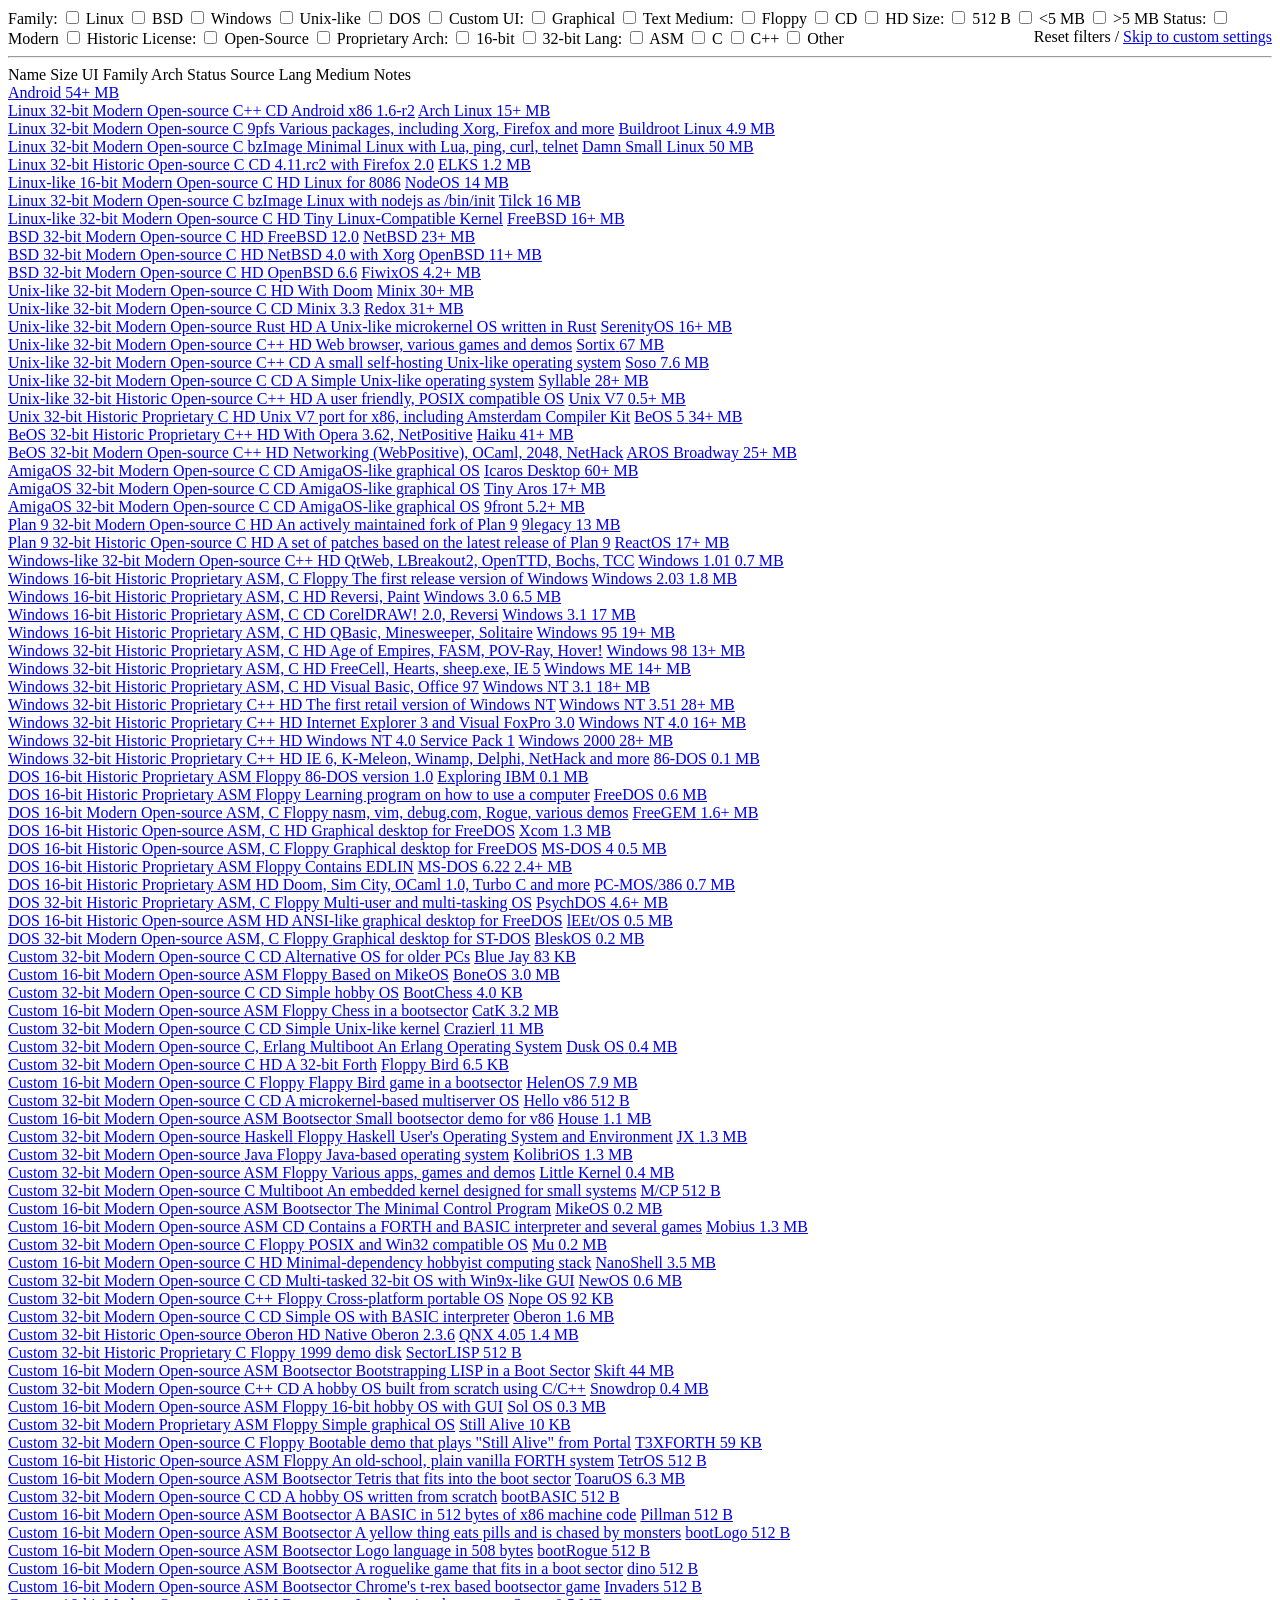
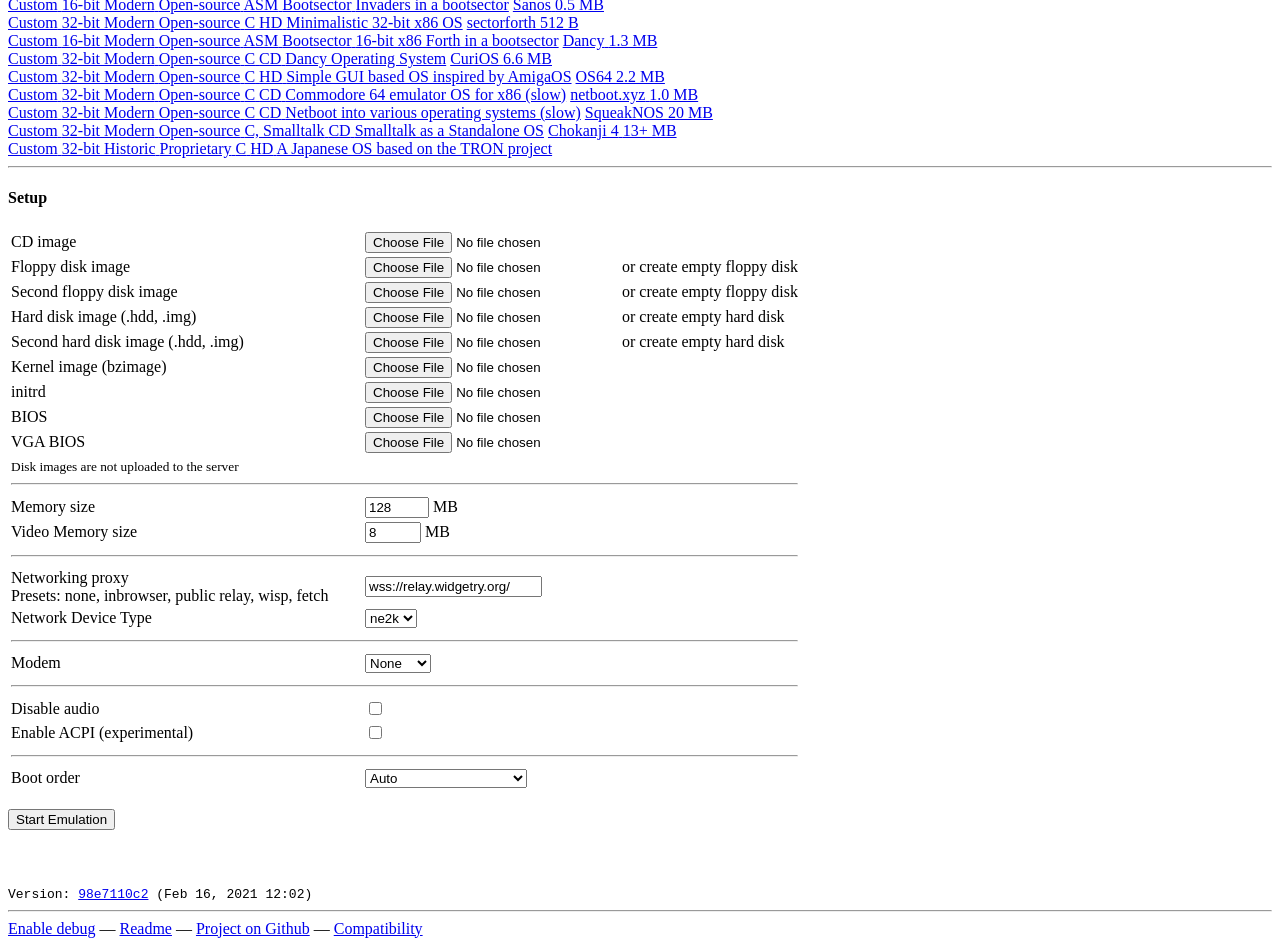
==== index.html @ 62f67bc1 "Expose raw .hdd images in hard disk file pickers Co-authored-by: arena-agent <297053741+arena-agent@" ====
<!doctype html>
<meta http-equiv="Content-Type" content="text/html; charset=utf-8">

<title>v86</title>
<meta name="viewport" content="width=device-width,minimum-scale=1.0,maximum-scale=1.0,user-scalable=no,interactive-widget=resizes-content">
<meta name="description" content="Run KolibriOS, Linux or Windows 98 in your browser">

<link rel="manifest" href="manifest.json">
<link rel="apple-touch-icon" href="192.png">

<script src="build/v86_all.js?98e7110c2"></script>
<link rel="stylesheet" href="v86.css">

<div>
    <div id="boot_options">
        <div id="filter">
            Family:
            <label><input id=filter_linux type=checkbox> Linux</label>
            <label><input id=filter_bsd type=checkbox> BSD</label>
            <label title="Microsoft Windows"><input id=filter_windows type=checkbox> Windows</label>
            <label><input id=filter_unix type=checkbox> Unix-like</label>
            <label><input id=filter_dos type=checkbox> DOS</label>
            <label><input id=filter_custom type=checkbox> Custom</label>
            <!--<label><input type=checkbox> Hobby OS</label>-->
            UI:
            <label title="Graphical desktop"><input id=filter_graphical type=checkbox> Graphical</label>
            <label title="Text-based or serial console only"><input id=filter_text type=checkbox> Text</label>
            Medium:
            <label title="Boots from floppy disk"><input id=filter_floppy type=checkbox> Floppy</label>
            <label title="Boots from CD-ROM"><input id=filter_cd type=checkbox> CD</label>
            <label title="Boots from hard disk"><input id=filter_hd type=checkbox> HD</label>
            Size:
            <label title="Fits it bootsector"><input id=filter_bootsector type=checkbox> 512 B</label>
            <label><input id=filter_lt5mb type=checkbox> &lt;5 MB</label>
            <label><input id=filter_gt5mb type=checkbox> &gt;5 MB</label>
            Status:
            <label title="Most recent release is younger than 10 years"><input id=filter_modern type=checkbox> Modern</label>
            <label title="No release in 10 years"><input id=filter_historic type=checkbox> Historic</label>
            License:
            <label><input id=filter_opensource type=checkbox> Open-Source</label>
            <label><input id=filter_proprietary type=checkbox> Proprietary</label>
            Arch:
            <label><input id=filter_16bit type=checkbox> 16-bit</label>
            <label><input id=filter_32bit type=checkbox> 32-bit</label>
            <!--<label><input type=checkbox> Microkernel</label>-->
            <!--<label title="Uses a saved memory dump to skip the boot process"><input type=checkbox> skip boot process</label>-->
            <!--<label title="Supports networking (in v86)"><input type=checkbox> networking</label>
            <label title="Supports audio output (in v86)"><input type=checkbox> audio</label>
            <label title="Supports the serial console (in v86)"><input type=checkbox> serial</label>
            <label title="Supports filesharing using virtio-9p (in v86)"><input type=checkbox> 9pfs</label>-->
            Lang:
            <label title="Written in assembly language"><input id=filter_asm type=checkbox> ASM</label>
            <label title="Written in C"><input id=filter_c type=checkbox> C</label>
            <label title="Written in C++"><input id=filter_cpp type=checkbox> C++</label>
            <label title="Written in other languages"><input id=filter_other_lang type=checkbox> Other</label>
            <!--<label><input type=checkbox> contains: games</label>
            <label><input type=checkbox> contains: demos</label>
            <label><input type=checkbox> contains: compilers</label>
            <label><input type=checkbox> contains: web browsers</label>-->
            <div style="text-align: right; float: right">
                 <a id="reset_filters">Reset filters</a> / <a href="#setup">Skip to custom settings</a>
            </div>
            <br style="clear: both">
        </div>
        <hr>

        <div class="table" id="oses">
            <div class="th">
                <div class="tr">
                    <span>Name</span>
                    <span>Size</span>
                    <span>UI</span>
                    <span>Family</span>
                    <span>Arch</span>
                    <span>Status</span>
                    <span>Source</span>
                    <span>Lang</span>
                    <span>Medium</span>
                    <span>Notes</span>
                </div>
            </div>
<a class="tr" href="?profile=android" id="start_android"><span>Android</span> <span>54+ MB</span> <span><div class=gui_icon></div></span> <span>Linux</span> <span>32-bit</span> <span>Modern</span> <span>Open-source</span> <span>C++</span> <span>CD</span> <span>Android x86 1.6-r2</span></a>
<a class="tr" href="?profile=archlinux" id="start_archlinux"><span>Arch Linux</span> <span>15+ MB</span> <span><div class=tui_icon></div></span> <span>Linux</span> <span>32-bit</span> <span>Modern</span> <span>Open-source</span> <span>C</span> <span>9pfs</span> <span>Various packages, including Xorg, Firefox and more</span></a>
<a class="tr" href="?profile=buildroot" id="start_buildroot"><span>Buildroot Linux</span> <span>4.9 MB</span> <span><div class=tui_icon></div></span> <span>Linux</span> <span>32-bit</span> <span>Modern</span> <span>Open-source</span> <span>C</span> <span>bzImage</span> <span>Minimal Linux with Lua, ping, curl, telnet</span></a>
<a class="tr" href="?profile=dsl" id="start_dsl"><span>Damn Small Linux</span> <span>50 MB</span> <span><div class=gui_icon></div></span> <span>Linux</span> <span>32-bit</span> <span>Historic</span> <span>Open-source</span> <span>C</span> <span>CD</span> <span>4.11.rc2 with Firefox 2.0</span></a>
<a class="tr" href="?profile=elks" id="start_elks"><span>ELKS</span> <span>1.2 MB</span> <span><div class=tui_icon></div></span> <span>Linux-like</span> <span>16-bit</span> <span>Modern</span> <span>Open-source</span> <span>C</span> <span>HD</span> <span>Linux for 8086</span></a>
<a class="tr" href="?profile=nodeos" id="start_nodeos"><span>NodeOS</span> <span>14 MB</span> <span><div class=tui_icon></div></span> <span>Linux</span> <span>32-bit</span> <span>Modern</span> <span>Open-source</span> <span>C</span> <span>bzImage</span> <span>Linux with nodejs as /bin/init</span></a>
<a class="tr" href="?profile=tilck" id="start_tilck"><span>Tilck</span> <span>16 MB</span> <span><div class=tui_icon></div></span> <span>Linux-like</span> <span>32-bit</span> <span>Modern</span> <span>Open-source</span> <span>C</span> <span>HD</span> <span>Tiny Linux-Compatible Kernel</span></a>
<a class="tr" href="?profile=freebsd" id="start_freebsd"><span>FreeBSD</span> <span>16+ MB</span> <span><div class=tui_icon></div></span> <span>BSD</span> <span>32-bit</span> <span>Modern</span> <span>Open-source</span> <span>C</span> <span>HD</span> <span>FreeBSD 12.0</span></a>
<a class="tr" href="?profile=netbsd" id="start_netbsd"><span>NetBSD</span> <span>23+ MB</span> <span><div class=tui_icon></div></span> <span>BSD</span> <span>32-bit</span> <span>Modern</span> <span>Open-source</span> <span>C</span> <span>HD</span> <span>NetBSD 4.0 with Xorg</span></a>
<a class="tr" href="?profile=openbsd" id="start_openbsd"><span>OpenBSD</span> <span>11+ MB</span> <span><div class=tui_icon></div></span> <span>BSD</span> <span>32-bit</span> <span>Modern</span> <span>Open-source</span> <span>C</span> <span>HD</span> <span>OpenBSD 6.6</span></a>
<a class="tr" href="?profile=fiwix" id="start_fiwix"><span>FiwixOS</span> <span>4.2+ MB</span> <span><div class=tui_icon></div></span> <span>Unix-like</span> <span>32-bit</span> <span>Modern</span> <span>Open-source</span> <span>C</span> <span>HD</span> <span>With Doom</span></a>
<a class="tr" href="?profile=minix" id="start_minix"><span>Minix</span> <span>30+ MB</span> <span><div class=tui_icon></div></span> <span>Unix-like</span> <span>32-bit</span> <span>Modern</span> <span>Open-source</span> <span>C</span> <span>CD</span> <span>Minix 3.3</span></a>
<a class="tr" href="?profile=redox" id="start_redox"><span>Redox</span> <span>31+ MB</span> <span><div class=gui_icon></div></span> <span>Unix-like</span> <span>32-bit</span> <span>Modern</span> <span>Open-source</span> <span>Rust</span> <span>HD</span> <span>A Unix-like microkernel OS written in Rust</span></a>
<a class="tr" href="?profile=serenity" id="start_serenity"><span>SerenityOS</span> <span>16+ MB</span> <span><div class=gui_icon></div></span> <span>Unix-like</span> <span>32-bit</span> <span>Modern</span> <span>Open-source</span> <span>C++</span> <span>HD</span> <span>Web browser, various games and demos</span></a>
<a class="tr" href="?profile=sortix" id="start_sortix"><span>Sortix</span> <span>67 MB</span> <span><div class=tui_icon></div></span> <span>Unix-like</span> <span>32-bit</span> <span>Modern</span> <span>Open-source</span> <span>C++</span> <span>CD</span> <span>A small self-hosting Unix-like operating system</span></a>
<a class="tr" href="?profile=soso" id="start_soso"><span>Soso</span> <span>7.6 MB</span> <span><div class=gui_icon></div></span> <span>Unix-like</span> <span>32-bit</span> <span>Modern</span> <span>Open-source</span> <span>C</span> <span>CD</span> <span> A Simple Unix-like operating system</span></a>
<a class="tr" href="?profile=syllable" id="start_syllable"><span>Syllable</span> <span>28+ MB</span> <span><div class=gui_icon></div></span> <span>Unix-like</span> <span>32-bit</span> <span>Historic</span> <span>Open-source</span> <span>C++</span> <span>HD</span> <span>A user friendly, POSIX compatible OS</span></a>
<a class="tr" href="?profile=unix-v7" id="start_unix-v7"><span>Unix V7</span> <span>0.5+ MB</span> <span><div class=tui_icon></div></span> <span>Unix</span> <span>32-bit</span> <span>Historic</span> <span>Proprietary</span> <span>C</span> <span>HD</span> <span>Unix V7 port for x86, including Amsterdam Compiler Kit</span></a>
<a class="tr" href="?profile=beos" id="start_beos"><span>BeOS 5</span> <span>34+ MB</span> <span><div class=gui_icon></div></span> <span>BeOS</span> <span>32-bit</span> <span>Historic</span> <span>Proprietary</span> <span>C++</span> <span>HD</span> <span>With Opera 3.62, NetPositive</span></a>
<a class="tr" href="?profile=haiku" id="start_haiku"><span>Haiku</span> <span>41+ MB</span> <span><div class=gui_icon></div></span> <span>BeOS</span> <span>32-bit</span> <span>Modern</span> <span>Open-source</span> <span>C++</span> <span>HD</span> <span>Networking (WebPositive), OCaml, 2048, NetHack</span></a>
<a class="tr" href="?profile=aros-broadway" id="start_aros-broadway"><span>AROS Broadway</span> <span>25+ MB</span> <span><div class=gui_icon></div></span> <span>AmigaOS</span> <span>32-bit</span> <span>Modern</span> <span>Open-source</span> <span>C</span> <span>CD</span> <span>AmigaOS-like graphical OS</span></a>
<a class="tr" href="?profile=icaros" id="start_icaros"><span>Icaros Desktop</span> <span>60+ MB</span> <span><div class=gui_icon></div></span> <span>AmigaOS</span> <span>32-bit</span> <span>Modern</span> <span>Open-source</span> <span>C</span> <span>CD</span> <span>AmigaOS-like graphical OS</span></a>
<a class="tr" href="?profile=tinyaros" id="start_tinyaros"><span>Tiny Aros</span> <span>17+ MB</span> <span><div class=gui_icon></div></span> <span>AmigaOS</span> <span>32-bit</span> <span>Modern</span> <span>Open-source</span> <span>C</span> <span>CD</span> <span>AmigaOS-like graphical OS</span></a>
<a class="tr" href="?profile=9front" id="start_9front"><span>9front</span> <span>5.2+ MB</span> <span><div class=gui_icon></div></span> <span>Plan 9</span> <span>32-bit</span> <span>Modern</span> <span>Open-source</span> <span>C</span> <span>HD</span> <span>An actively maintained fork of Plan 9</span></a>
<a class="tr" href="?profile=9legacy" id="start_9legacy"><span>9legacy</span> <span>13 MB</span> <span><div class=gui_icon></div></span> <span>Plan 9</span> <span>32-bit</span> <span>Historic</span> <span>Open-source</span> <span>C</span> <span>HD</span> <span>A set of patches based on the latest release of Plan 9</span></a>
<a class="tr" href="?profile=reactos" id="start_reactos"><span>ReactOS</span> <span>17+ MB</span> <span><div class=gui_icon></div></span> <span>Windows-like</span> <span>32-bit</span> <span>Modern</span> <span>Open-source</span> <span>C++</span> <span>HD</span> <span>QtWeb, LBreakout2, OpenTTD, Bochs, TCC</span></a>
<a class="tr" href="?profile=windows1" id="start_windows1"><span>Windows 1.01</span> <span>0.7 MB</span> <span><div class=gui_icon></div></span> <span>Windows</span> <span>16-bit</span> <span>Historic</span> <span>Proprietary</span> <span>ASM, C</span> <span>Floppy</span> <span>The first release version of Windows</span></a>
<a class="tr" href="?profile=windows2" id="start_windows2"><span>Windows 2.03</span> <span>1.8 MB</span> <span><div class=gui_icon></div></span> <span>Windows</span> <span>16-bit</span> <span>Historic</span> <span>Proprietary</span> <span>ASM, C</span> <span>HD</span> <span>Reversi, Paint</span></a>
<a class="tr" href="?profile=windows30" id="start_windows30"><span>Windows 3.0</span> <span>6.5 MB</span> <span><div class=gui_icon></div></span> <span>Windows</span> <span>16-bit</span> <span>Historic</span> <span>Proprietary</span> <span>ASM, C</span> <span>CD</span> <span>CorelDRAW! 2.0, Reversi</span></a>
<a class="tr" href="?profile=windows31" id="start_windows31"><span>Windows 3.1</span> <span>17 MB</span> <span><div class=gui_icon></div></span> <span>Windows</span> <span>16-bit</span> <span>Historic</span> <span>Proprietary</span> <span>ASM, C</span> <span>HD</span> <span>QBasic, Minesweeper, Solitaire</span></a>
<a class="tr" href="?profile=windows95" id="start_windows95"><span>Windows 95</span> <span>19+ MB</span> <span><div class=gui_icon></div></span> <span>Windows</span> <span>32-bit</span> <span>Historic</span> <span>Proprietary</span> <span>ASM, C</span> <span>HD</span> <span>Age of Empires, FASM, POV-Ray, Hover!</span></a>
<a class="tr" href="?profile=windows98" id="start_windows98"><span>Windows 98</span> <span>13+ MB</span> <span><div class=gui_icon></div></span> <span>Windows</span> <span>32-bit</span> <span>Historic</span> <span>Proprietary</span> <span>ASM, C</span> <span>HD</span> <span>FreeCell, Hearts, sheep.exe, IE 5</span></a>
<a class="tr" href="?profile=windows-me" id="start_windows-me"><span>Windows ME</span> <span>14+ MB</span> <span><div class=gui_icon></div></span> <span>Windows</span> <span>32-bit</span> <span>Historic</span> <span>Proprietary</span> <span>ASM, C</span> <span>HD</span> <span>Visual Basic, Office 97</span></a>
<a class="tr" href="?profile=windowsnt3" id="start_windowsnt3"><span>Windows NT 3.1</span> <span>18+ MB</span> <span><div class=gui_icon></div></span> <span>Windows</span> <span>32-bit</span> <span>Historic</span> <span>Proprietary</span> <span>C++</span> <span>HD</span> <span>The first retail version of Windows NT</span></a>
<a class="tr" href="?profile=windowsnt35" id="start_windowsnt35"><span>Windows NT 3.51</span> <span>28+ MB</span> <span><div class=gui_icon></div></span> <span>Windows</span> <span>32-bit</span> <span>Historic</span> <span>Proprietary</span> <span>C++</span> <span>HD</span> <span>Internet Explorer 3 and Visual FoxPro 3.0</span></a>
<a class="tr" href="?profile=windowsnt4" id="start_windowsnt4"><span>Windows NT 4.0</span> <span>16+ MB</span> <span><div class=gui_icon></div></span> <span>Windows</span> <span>32-bit</span> <span>Historic</span> <span>Proprietary</span> <span>C++</span> <span>HD</span> <span>Windows NT 4.0 Service Pack 1</span></a>
<a class="tr" href="?profile=windows2000" id="start_windows2000"><span>Windows 2000</span> <span>28+ MB</span> <span><div class=gui_icon></div></span> <span>Windows</span> <span>32-bit</span> <span>Historic</span> <span>Proprietary</span> <span>C++</span> <span>HD</span> <span>IE 6, K-Meleon, Winamp, Delphi, NetHack and more</span></a>
<a class="tr" href="?profile=86dos" id="start_86dos"><span>86-DOS</span> <span>0.1 MB</span> <span><div class=tui_icon></div></span> <span>DOS</span> <span>16-bit</span> <span>Historic</span> <span>Proprietary</span> <span>ASM</span> <span>Floppy</span> <span>86-DOS version 1.0</span></a>
<a class="tr" href="?profile=ibm-exploring" id="start_ibm-exploring"><span>Exploring IBM</span> <span>0.1 MB</span> <span><div class=tui_icon></div></span> <span>DOS</span> <span>16-bit</span> <span>Historic</span> <span>Proprietary</span> <span>ASM</span> <span>Floppy</span> <span>Learning program on how to use a computer</span></a>
<a class="tr" href="?profile=freedos" id="start_freedos"><span>FreeDOS</span> <span>0.6 MB</span> <span><div class=tui_icon></div></span> <span>DOS</span> <span>16-bit</span> <span>Modern</span> <span>Open-source</span> <span>ASM, C</span> <span>Floppy</span> <span>nasm, vim, debug.com, Rogue, various demos</span></a>
<a class="tr" href="?profile=freegem" id="start_freegem"><span>FreeGEM</span> <span>1.6+ MB</span> <span><div class=gui_icon></div></span> <span>DOS</span> <span>16-bit</span> <span>Historic</span> <span>Open-source</span> <span>ASM, C</span> <span>HD</span> <span>Graphical desktop for FreeDOS</span></a>
<a class="tr" href="?profile=xcom" id="start_xcom"><span>Xcom</span> <span>1.3 MB</span> <span><div class=gui_icon></div></span> <span>DOS</span> <span>16-bit</span> <span>Historic</span> <span>Open-source</span> <span>ASM, C</span> <span>Floppy</span> <span>Graphical desktop for FreeDOS</span></a>
<a class="tr" href="?profile=msdos4" id="start_msdos4"><span>MS-DOS 4</span> <span>0.5 MB</span> <span><div class=tui_icon></div></span> <span>DOS</span> <span>16-bit</span> <span>Historic</span> <span>Proprietary</span> <span>ASM</span> <span>Floppy</span> <span>Contains EDLIN</span></a>
<a class="tr" href="?profile=msdos" id="start_msdos"><span>MS-DOS 6.22</span> <span>2.4+ MB</span> <span><div class=tui_icon></div></span> <span>DOS</span> <span>16-bit</span> <span>Historic</span> <span>Proprietary</span> <span>ASM</span> <span>HD</span> <span>Doom, Sim City, OCaml 1.0, Turbo C and more</span></a>
<a class="tr" href="?profile=pcmos" id="start_pcmos"><span>PC-MOS/386</span> <span>0.7 MB</span> <span><div class=tui_icon></div></span> <span>DOS</span> <span>32-bit</span> <span>Historic</span> <span>Proprietary</span> <span>ASM, C</span> <span>Floppy</span> <span>Multi-user and multi-tasking OS</span></a>
<a class="tr" href="?profile=psychdos" id="start_psychdos"><span>PsychDOS</span> <span>4.6+ MB</span> <span><div class=gui_icon></div></span> <span>DOS</span> <span>16-bit</span> <span>Historic</span> <span>Open-source</span> <span>ASM</span> <span>HD</span> <span>ANSI-like graphical desktop for FreeDOS</span></a>
<a class="tr" href="?profile=leetos" id="start_leetos"><span>lEEt/OS</span> <span>0.5 MB</span> <span><div class=tui_icon></div></span> <span>DOS</span> <span>32-bit</span> <span>Modern</span> <span>Open-source</span> <span>ASM, C</span> <span>Floppy</span> <span>Graphical desktop for ST-DOS</span></a>
<a class="tr" href="?profile=bleskos" id="start_bleskos"><span>BleskOS</span> <span>0.2 MB</span> <span><div class=gui_icon></div></span> <span>Custom</span> <span>32-bit</span> <span>Modern</span> <span>Open-source</span> <span>C</span> <span>CD</span> <span>Alternative OS for older PCs</span></a>
<a class="tr" href="?profile=bluejay" id="start_bluejay"><span>Blue Jay</span> <span>83 KB</span> <span><div class=tui_icon></div></span> <span>Custom</span> <span>16-bit</span> <span>Modern</span> <span>Open-source</span> <span>ASM</span> <span>Floppy</span> <span>Based on MikeOS</span></a>
<a class="tr" href="?profile=boneos" id="start_boneos"><span>BoneOS</span> <span>3.0 MB</span> <span><div class=tui_icon></div></span> <span>Custom</span> <span>32-bit</span> <span>Modern</span> <span>Open-source</span> <span>C</span> <span>CD</span> <span>Simple hobby OS</span></a>
<a class="tr" href="?profile=bootchess" id="start_bootchess"><span>BootChess</span> <span>4.0 KB</span> <span><div class=tui_icon></div></span> <span>Custom</span> <span>16-bit</span> <span>Modern</span> <span>Open-source</span> <span>ASM</span> <span>Floppy</span> <span>Chess in a bootsector</span></a>
<a class="tr" href="?profile=catk" id="start_catk"><span>CatK</span> <span>3.2 MB</span> <span><div class=tui_icon></div></span> <span>Custom</span> <span>32-bit</span> <span>Modern</span> <span>Open-source</span> <span>C</span> <span>CD</span> <span>Simple Unix-like kernel</span></a>
<a class="tr" href="?profile=crazierl" id="start_crazierl"><span>Crazierl</span> <span>11 MB</span> <span><div class=tui_icon></div></span> <span>Custom</span> <span>32-bit</span> <span>Modern</span> <span>Open-source</span> <span>C, Erlang</span> <span>Multiboot</span> <span>An Erlang Operating System</span></a>
<a class="tr" href="?profile=duskos" id="start_duskos"><span>Dusk OS</span> <span>0.4 MB</span> <span><div class=tui_icon></div></span> <span>Custom</span> <span>32-bit</span> <span>Modern</span> <span>Open-source</span> <span>C</span> <span>HD</span> <span>A 32-bit Forth</span></a>
<a class="tr" href="?profile=floppybird" id="start_floppybird"><span>Floppy Bird</span> <span>6.5 KB</span> <span><div class=tui_icon></div></span> <span>Custom</span> <span>16-bit</span> <span>Modern</span> <span>Open-source</span> <span>C</span> <span>Floppy</span> <span>Flappy Bird game in a bootsector</span></a>
<a class="tr" href="?profile=helenos" id="start_helenos"><span>HelenOS</span> <span>7.9 MB</span> <span><div class=gui_icon></div></span> <span>Custom</span> <span>32-bit</span> <span>Modern</span> <span>Open-source</span> <span>C</span> <span>CD</span> <span>A microkernel-based multiserver OS</span></a>
<a class="tr" href="?profile=hello-v86" id="start_hello-v86"><span>Hello v86</span> <span>512 B</span> <span><div class=tui_icon></div></span> <span>Custom</span> <span>16-bit</span> <span>Modern</span> <span>Open-source</span> <span>ASM</span> <span>Bootsector</span> <span>Small bootsector demo for v86</span></a>
<a class="tr" href="?profile=house" id="start_house"><span>House</span> <span>1.1 MB</span> <span><div class=tui_icon></div></span> <span>Custom</span> <span>32-bit</span> <span>Modern</span> <span>Open-source</span> <span>Haskell</span> <span>Floppy</span> <span>Haskell User's Operating System and Environment</span></a>
<a class="tr" href="?profile=jx" id="start_jx"><span>JX</span> <span>1.3 MB</span> <span><div class=gui_icon></div></span> <span>Custom</span> <span>32-bit</span> <span>Modern</span> <span>Open-source</span> <span>Java</span> <span>Floppy</span> <span>Java-based operating system</span></a>
<a class="tr" href="?profile=kolibrios" id="start_kolibrios"><span>KolibriOS</span> <span>1.3 MB</span> <span><div class=gui_icon></div></span> <span>Custom</span> <span>32-bit</span> <span>Modern</span> <span>Open-source</span> <span>ASM</span> <span>Floppy</span> <span>Various apps, games and demos</span></a>
<a class="tr" href="?profile=littlekernel" id="start_littlekernel"><span>Little Kernel</span> <span>0.4 MB</span> <span><div class=tui_icon></div></span> <span>Custom</span> <span>32-bit</span> <span>Modern</span> <span>Open-source</span> <span>C</span> <span>Multiboot</span> <span>An embedded kernel designed for small systems</span></a>
<a class="tr" href="?profile=mcp" id="start_mcp"><span>M/CP</span> <span>512 B</span> <span><div class=tui_icon></div></span> <span>Custom</span> <span>16-bit</span> <span>Modern</span> <span>Open-source</span> <span>ASM</span> <span>Bootsector</span> <span>The Minimal Control Program</span></a>
<a class="tr" href="?profile=mikeos" id="start_mikeos"><span>MikeOS</span> <span>0.2 MB</span> <span><div class=tui_icon></div></span> <span>Custom</span> <span>16-bit</span> <span>Modern</span> <span>Open-source</span> <span>ASM</span> <span>CD</span> <span>Contains a FORTH and BASIC interpreter and several games</span></a>
<a class="tr" href="?profile=mobius" id="start_mobius"><span>Mobius</span> <span>1.3 MB</span> <span><div class=tui_icon></div></span> <span>Custom</span> <span>32-bit</span> <span>Modern</span> <span>Open-source</span> <span>C</span> <span>Floppy</span> <span>POSIX and Win32 compatible OS</span></a>
<a class="tr" href="?profile=mu" id="start_mu"><span>Mu</span> <span>0.2 MB</span> <span><div class=gui_icon></div></span> <span>Custom</span> <span>16-bit</span> <span>Modern</span> <span>Open-source</span> <span>C</span> <span>HD</span> <span>Minimal-dependency hobbyist computing stack</span></a>
<a class="tr" href="?profile=nanoshell" id="start_nanoshell"><span>NanoShell</span> <span>3.5 MB</span> <span><div class=gui_icon></div></span> <span>Custom</span> <span>32-bit</span> <span>Modern</span> <span>Open-source</span> <span>C</span> <span>CD</span> <span>Multi-tasked 32-bit OS with Win9x-like GUI</span></a>
<a class="tr" href="?profile=newos" id="start_newos"><span>NewOS</span> <span>0.6 MB</span> <span><div class=tui_icon></div></span> <span>Custom</span> <span>32-bit</span> <span>Modern</span> <span>Open-source</span> <span>C++</span> <span>Floppy</span> <span>Cross-platform portable OS</span></a>
<a class="tr" href="?profile=nopeos" id="start_nopeos"><span>Nope OS</span> <span>92 KB</span> <span><div class=tui_icon></div></span> <span>Custom</span> <span>32-bit</span> <span>Modern</span> <span>Open-source</span> <span>C</span> <span>CD</span> <span>Simple OS with BASIC interpreter</span></a>
<a class="tr" href="?profile=oberon" id="start_oberon"><span>Oberon</span> <span>1.6 MB</span> <span><div class=gui_icon></div></span> <span>Custom</span> <span>32-bit</span> <span>Historic</span> <span>Open-source</span> <span>Oberon</span> <span>HD</span> <span>Native Oberon 2.3.6</span></a>
<a class="tr" href="?profile=qnx" id="start_qnx"><span>QNX 4.05</span> <span>1.4 MB</span> <span><div class=gui_icon></div></span> <span>Custom</span> <span>32-bit</span> <span>Historic</span> <span>Proprietary</span> <span>C</span> <span>Floppy</span> <span>1999 demo disk</span></a>
<a class="tr" href="?profile=sectorlisp" id="start_sectorlisp"><span>SectorLISP</span> <span>512 B</span> <span><div class=tui_icon></div></span> <span>Custom</span> <span>16-bit</span> <span>Modern</span> <span>Open-source</span> <span>ASM</span> <span>Bootsector</span> <span>Bootstrapping LISP in a Boot Sector</span></a>
<a class="tr" href="?profile=skift" id="start_skift"><span>Skift</span> <span>44 MB</span> <span><div class=gui_icon></div></span> <span>Custom</span> <span>32-bit</span> <span>Modern</span> <span>Open-source</span> <span>C++</span> <span>CD</span> <span>A hobby OS built from scratch using C/C++</span></a>
<a class="tr" href="?profile=snowdrop" id="start_snowdrop"><span>Snowdrop</span> <span>0.4 MB</span> <span><div class=tui_icon></div></span> <span>Custom</span> <span>16-bit</span> <span>Modern</span> <span>Open-source</span> <span>ASM</span> <span>Floppy</span> <span>16-bit hobby OS with GUI</span></a>
<a class="tr" href="?profile=solos" id="start_solos"><span>Sol OS</span> <span>0.3 MB</span> <span><div class=gui_icon></div></span> <span>Custom</span> <span>32-bit</span> <span>Modern</span> <span>Proprietary</span> <span>ASM</span> <span>Floppy</span> <span>Simple graphical OS</span></a>
<a class="tr" href="?profile=stillalive" id="start_stillalive"><span>Still Alive</span> <span>10 KB</span> <span><div class=tui_icon></div></span> <span>Custom</span> <span>32-bit</span> <span>Modern</span> <span>Open-source</span> <span>C</span> <span>Floppy</span> <span>Bootable demo that plays "Still Alive" from Portal</span></a>
<a class="tr" href="?profile=t3xforth" id="start_t3xforth"><span>T3XFORTH</span> <span>59 KB</span> <span><div class=tui_icon></div></span> <span>Custom</span> <span>16-bit</span> <span>Historic</span> <span>Open-source</span> <span>ASM</span> <span>Floppy</span> <span>An old-school, plain vanilla FORTH system</span></a>
<a class="tr" href="?profile=tetros" id="start_tetros"><span>TetrOS</span> <span>512 B</span> <span><div class=tui_icon></div></span> <span>Custom</span> <span>16-bit</span> <span>Modern</span> <span>Open-source</span> <span>ASM</span> <span>Bootsector</span> <span>Tetris that fits into the boot sector</span></a>
<a class="tr" href="?profile=toaruos" id="start_toaruos"><span>ToaruOS</span> <span>6.3 MB</span> <span><div class=gui_icon></div></span> <span>Custom</span> <span>32-bit</span> <span>Modern</span> <span>Open-source</span> <span>C</span> <span>CD</span> <span>A hobby OS written from scratch</span></a>
<a class="tr" href="?profile=bootbasic" id="start_bootbasic"><span>bootBASIC</span> <span>512 B</span> <span><div class=tui_icon></div></span> <span>Custom</span> <span>16-bit</span> <span>Modern</span> <span>Open-source</span> <span>ASM</span> <span>Bootsector</span> <span>A BASIC in 512 bytes of x86 machine code</span></a>
<a class="tr" href="?profile=pillman" id="start_pillman"><span>Pillman</span> <span>512 B</span> <span><div class=gui_icon></div></span> <span>Custom</span> <span>16-bit</span> <span>Modern</span> <span>Open-source</span> <span>ASM</span> <span>Bootsector</span> <span>A yellow thing eats pills and is chased by monsters</span></a>
<a class="tr" href="?profile=bootlogo" id="start_bootlogo"><span>bootLogo</span> <span>512 B</span> <span><div class=tui_icon></div></span> <span>Custom</span> <span>16-bit</span> <span>Modern</span> <span>Open-source</span> <span>ASM</span> <span>Bootsector</span> <span>Logo language in 508 bytes</span></a>
<a class="tr" href="?profile=bootrogue" id="start_bootrogue"><span>bootRogue</span> <span>512 B</span> <span><div class=tui_icon></div></span> <span>Custom</span> <span>16-bit</span> <span>Modern</span> <span>Open-source</span> <span>ASM</span> <span>Bootsector</span> <span>A roguelike game that fits in a boot sector</span></a>
<a class="tr" href="?profile=dino" id="start_dino"><span>dino</span> <span>512 B</span> <span><div class=tui_icon></div></span> <span>Custom</span> <span>16-bit</span> <span>Modern</span> <span>Open-source</span> <span>ASM</span> <span>Bootsector</span> <span>Chrome's t-rex based bootsector game</span></a>
<a class="tr" href="?profile=invaders" id="start_invaders"><span>Invaders</span> <span>512 B</span> <span><div class=tui_icon></div></span> <span>Custom</span> <span>16-bit</span> <span>Modern</span> <span>Open-source</span> <span>ASM</span> <span>Bootsector</span> <span>Invaders in a bootsector</span></a>
<a class="tr" href="?profile=sanos" id="start_sanos"><span>Sanos</span> <span>0.5 MB</span> <span><div class=tui_icon></div></span> <span>Custom</span> <span>32-bit</span> <span>Modern</span> <span>Open-source</span> <span>C</span> <span>HD</span> <span>Minimalistic 32-bit x86 OS</span></a>
<a class="tr" href="?profile=sectorforth" id="start_sectorforth"><span>sectorforth</span> <span>512 B</span> <span><div class=tui_icon></div></span> <span>Custom</span> <span>16-bit</span> <span>Modern</span> <span>Open-source</span> <span>ASM</span> <span>Bootsector</span> <span>16-bit x86 Forth in a bootsector</span></a>
<a class="tr" href="?profile=dancy" id="start_dancy"><span>Dancy</span> <span>1.3 MB</span> <span><div class=tui_icon></div></span> <span>Custom</span> <span>32-bit</span> <span>Modern</span> <span>Open-source</span> <span>C</span> <span>CD</span> <span>Dancy Operating System</span></a>
<a class="tr" href="?profile=curios" id="start_curios"><span>CuriOS</span> <span>6.6 MB</span> <span><div class=gui_icon></div></span> <span>Custom</span> <span>32-bit</span> <span>Modern</span> <span>Open-source</span> <span>C</span> <span>HD</span> <span>Simple GUI based OS inspired by AmigaOS</span></a>
<a class="tr" href="?profile=os64" id="start_os64"><span>OS64</span> <span>2.2 MB</span> <span><div class=tui_icon></div></span> <span>Custom</span> <span>32-bit</span> <span>Modern</span> <span>Open-source</span> <span>C</span> <span>CD</span> <span>Commodore 64 emulator OS for x86 (slow)</span></a>
<a class="tr" href="?profile=netboot.xyz" id="start_netboot.xyz"><span>netboot.xyz</span> <span>1.0 MB</span> <span><div class=tui_icon></div></span> <span>Custom</span> <span>32-bit</span> <span>Modern</span> <span>Open-source</span> <span>C</span> <span>CD</span> <span>Netboot into various operating systems (slow)</span></a>
<a class="tr" href="?profile=squeaknos" id="start_squeaknos"><span>SqueakNOS</span> <span>20 MB</span> <span><div class=gui_icon></div></span> <span>Custom</span> <span>32-bit</span> <span>Modern</span> <span>Open-source</span> <span>C, Smalltalk</span> <span>CD</span> <span>Smalltalk as a Standalone OS</span></a>
<a class="tr" href="?profile=chokanji4" id="start_chokanji4"><span>Chokanji 4</span> <span>13+ MB</span> <span><div class=gui_icon></div></span> <span>Custom</span> <span>32-bit</span> <span>Historic</span> <span>Proprietary</span> <span>C</span> <span>HD</span> <span>A Japanese OS based on the TRON project</span></a>
        </div>

        <hr>
        <h4 id="setup">Setup</h4>
        <table>
            <tr>
                <td width="350"><label for="cdrom_image">CD image</label></td>
                <td>
                    <input type="file" id="cdrom_image">
                </td>
            </tr>

            <tr>
                <td><label for="floppy_image">Floppy disk image</label></td>
                <td><input type="file" id="fda_image"> or <a id="fda_toggle_empty_disk">create empty floppy disk</a><br></td>
            </tr>

            <tr>
                <td><label for="floppy_image">Second floppy disk image</label></td>
                <td><input type="file" id="fdb_image"> or <a id="fdb_toggle_empty_disk">create empty floppy disk</a><br></td>
            </tr>

            <tr>
                <td><label for="hda_image">Hard disk image (.hdd, .img)</label></td>
                <td><input type="file" id="hda_image" accept=".hdd,.img,.bin,.raw,application/octet-stream" title="Raw hard disk image (.hdd, .img, .bin, .raw)"> or <a id="hda_toggle_empty_disk">create empty hard disk</a><br></td>
            </tr>

            <tr>
                <td><label for="hdb_image">Second hard disk image (.hdd, .img)</label></td>
                <td><input type="file" id="hdb_image" accept=".hdd,.img,.bin,.raw,application/octet-stream" title="Raw hard disk image (.hdd, .img, .bin, .raw)"> or <a id="hdb_toggle_empty_disk">create empty hard disk</a><br></td>
            </tr>

            <!--
            <tr>
                <td><label for="multiboot_image">Multiboot kernel image (experimental)</td>
                <td><input type="file" id="multiboot_image"><br></td>
            </tr>
            -->

            <tr>
                <td><label for="bzimage">Kernel image (bzimage)</label></td>
                <td><input type="file" id="bzimage"><br></td>
            </tr>
            <tr>
                <td><label for="initrd">initrd</label></td>
                <td><input type="file" id="initrd"><br></td>
            </tr>

            <tr>
                <td><label for="bios">BIOS</label></td>
                <td><input type="file" id="bios"><br></td>
            </tr>

            <tr>
                <td><label for="vga_bios">VGA BIOS</label></td>
                <td><input type="file" id="vga_bios"><br></td>
            </tr>

            <tr>
                <td colspan="2"><small>Disk images are not uploaded to the server</small><hr></td>
            </tr>

            <tr>
                <td><label for="memory_size">Memory size</label></td>
                <td>
                    <input id="memory_size" type="number" value="128" min="16" max="2048" step="16"> MB<br>
                </td>
            </tr>

            <tr>
                <td><label for="vga_memory_size">Video Memory size</label></td>
                <td>
                    <input id="vga_memory_size" type="number" value="8" min="1" max="128" step="1"> MB<br>
                </td>
            </tr>

            <tr>
                <td colspan="2"><hr></td>
            </tr>

            <tr>
                <td><label for="relay_url">Networking proxy</label><br>
                    Presets: <a id="network_none">none</a>, <a id="network_inbrowser">inbrowser</a>, <a id="network_relay">public relay</a>, <a id="network_wisp">wisp</a>, <a id="network_fetch">fetch</a></td>
                <td>
                    <input id="relay_url" type="text" value="wss://relay.widgetry.org/">
                </td>
            </tr>

            <tr>
                <td><label for="net_device_type">Network Device Type</label></td>
                <td>
                    <select id="net_device_type">
                        <option value="ne2k">ne2k</option>
                        <option value="virtio">virtio</option>
                        <option value="none">none</option>
                    </select>
                 </td>
            </tr>

            <tr id="mtu_ui" style="display: none">
                <td><label for="mtu">Network MTU</label></td>
                <td>
                    <input id="mtu" type="number" value="1500" min="68" max="65535" step="1"> B<br>
                 </td>
            </tr>

            <tr>
                <td colspan="2"><hr></td>
            </tr>

            <tr>
                <td><label for="modem">Modem</label></td>
                <td>
                    <select id="modem">
                        <option value="none">None</option>
                        <option value="1">UART1</option>
                        <option value="2">UART2</option>
                        <option value="3">UART3</option>
                    </select>
                 </td>
            </tr>

            <tr>
                <td colspan="2"><hr></td>
            </tr>

            <tr>
                <td><label for="disable_audio">Disable audio</label></td>
                <td>
                    <input id="disable_audio" type="checkbox"><br>
                </td>
            </tr>

            <tr>
                <td><label for="acpi">Enable ACPI (experimental)</label></td>
                <td>
                    <input id="acpi" type="checkbox"><br>
                </td>
            </tr>

            <tr>
                <td colspan="2"><hr></td>
            </tr>

            <tr>
                <td><label for="boot_order">Boot order</label></td>
                <td>
                    <select id="boot_order">
                        <option value="0">Auto</option>
                        <option value="213">CD / Floppy / Hard Disk</option>
                        <option value="123">CD / Hard Disk / Floppy</option>
                        <option value="231">Floppy / CD / Hard Disk</option>
                        <option value="321">Floppy / Hard Disk / CD</option>
                        <option value="312">Hard Disk / Floppy / CD</option>
                        <option value="132">Hard Disk / CD / Floppy</option>
                    </select>
                 </td>
            </tr>
        </table>

        <br>
        <button id="start_emulation">Start Emulation</button>
    </div>

    <div id="runtime_options" style="display: none">
        <button id="run">Pause</button>
        <button id="reset">Reset</button>
        <button id="exit">Exit</button>
        <button id="ctrlaltdel">Send Ctrl-Alt-Del</button>
        <button id="alttab">Send Alt-Tab</button>
        <button id="get_fda_image">Get floppy image</button>
        <button id="get_fdb_image">Get second floppy image</button>
        <button id="get_hda_image">Get hard disk image</button>
        <button id="get_hdb_image">Get second hard disk image</button>
        <button id="get_cdrom_image">Get CD-ROM image</button>
        <button id="change_fda_image">Insert floppy image</button>
        <button id="change_fdb_image">Insert second floppy image</button>
        <button id="change_cdrom_image" title="Either a single .iso file or multiple files of any type">Insert CD image</button>
        <button id="save_state">Save State</button>
        <button id="load_state">Load State</button>
        <button id="memory_dump">Memory Dump</button>
        <button id="capture_network_traffic" title="In wireshark: file -> import from hex -> tick direction indication, timestamp %s.%f">Capture network traffic</button>
        <button id="toggle_mouse">Disable mouse</button>
        <button id="lock_mouse">Lock mouse</button>
        <button id="fullscreen">Go fullscreen</button>
        <button id="take_screenshot">Take screenshot</button>
        <button id="mute">Mute</button>
        <button id="toggle_theatre">Enable theatre mode</button>
        <button style="display: none" id="toggle_zoom_to_fit">Enable zoom to fit</button>

        <label>
            Scale:
            <input type="number" min="0.25" step="0.25" value="1.0" id="scale" style="width: 50px">
        </label>
    </div>
    <pre style="display: none" id="loading"></pre>
</div>

<div id="screen_container" style="display: none">
    <div id="screen"></div>
    <canvas id="vga"></canvas>
    <div style="position: absolute; top: 0; z-index: 10">
        <textarea class="phone_keyboard"></textarea>
    </div>
</div>


<div id="runtime_infos" style="display: none">
    Running: <span id="running_time">0s</span> <br>
    Speed: <span id="speed">0</span> mIPS<br>
    Avg speed: <span id="avg_speed">0</span> mIPS<br>
    <br>
    <div id="info_storage" style="display: none">
        <b>IDE device<span id="ide_type"></span></b><br>
        Sectors read: <span id="info_storage_sectors_read">0</span><br>
        Bytes read: <span id="info_storage_bytes_read">0</span><br>
        Sectors written: <span id="info_storage_sectors_written">0</span><br>
        Bytes written: <span id="info_storage_bytes_written">0</span><br>
        Status: <span id="info_storage_status"></span><br>
        <br>
    </div>
    <div id="info_filesystem" style="display: none">
        <b>9p Filesystem</b><br>
        Bytes read: <span id="info_filesystem_bytes_read">0</span><br>
        Bytes written: <span id="info_filesystem_bytes_written">0</span><br>
        <div style="white-space: nowrap; overflow-x: hidden">Last file: <span id="info_filesystem_last_file"></span></div>
        Status: <span id="info_filesystem_status"></span><br>
        <br>
    </div>
    <div id="info_network" style="display: none">
        <b>Network</b><br>
        Bytes received: <span id="info_network_bytes_received">0</span><br>
        Bytes transmitted: <span id="info_network_bytes_transmitted">0</span><br>
        <br>
    </div>
    <b>VGA</b><br>
    Mode: <span id="info_vga_mode"></span><br>
    Resolution: <span id="info_res">-</span><br>
    <br>
    Mouse: <span id="info_mouse_enabled">No</span><br>

    <div id="description" style="display: none"><br></div>
</div>

<div id="filesystem_panel" style="display: none">
    <label>
        Send files to emulator<br>
        <input type="file" id="filesystem_send_file" multiple>
    </label>
    <br><br>
    <label>
        Get file from emulator<br>
        <input type="text" id="filesystem_get_file" placeholder="Absolute path">
    </label>
</div>

<br style="clear: both"><br>

<div id="terminal"></div>

<button id="toggle_ui" style="display: none">Hide UI</button>
<div id="theatre_background" style="display: none"></div>

<br style="clear: both">
<code>Version: <a id="version" href="https://github.com/copy/v86/commits/98e7110c2">98e7110c2</a> (Feb 16, 2021 12:02)</code>

<hr>
<a href="debug.html">Enable debug</a>
&mdash;
<a href="https://github.com/copy/v86/blob/master/Readme.md">Readme</a>
&mdash;
<a href="https://github.com/copy/v86">Project on Github</a>
&mdash;
<a href="https://github.com/copy/v86#compatibility">Compatibility</a>
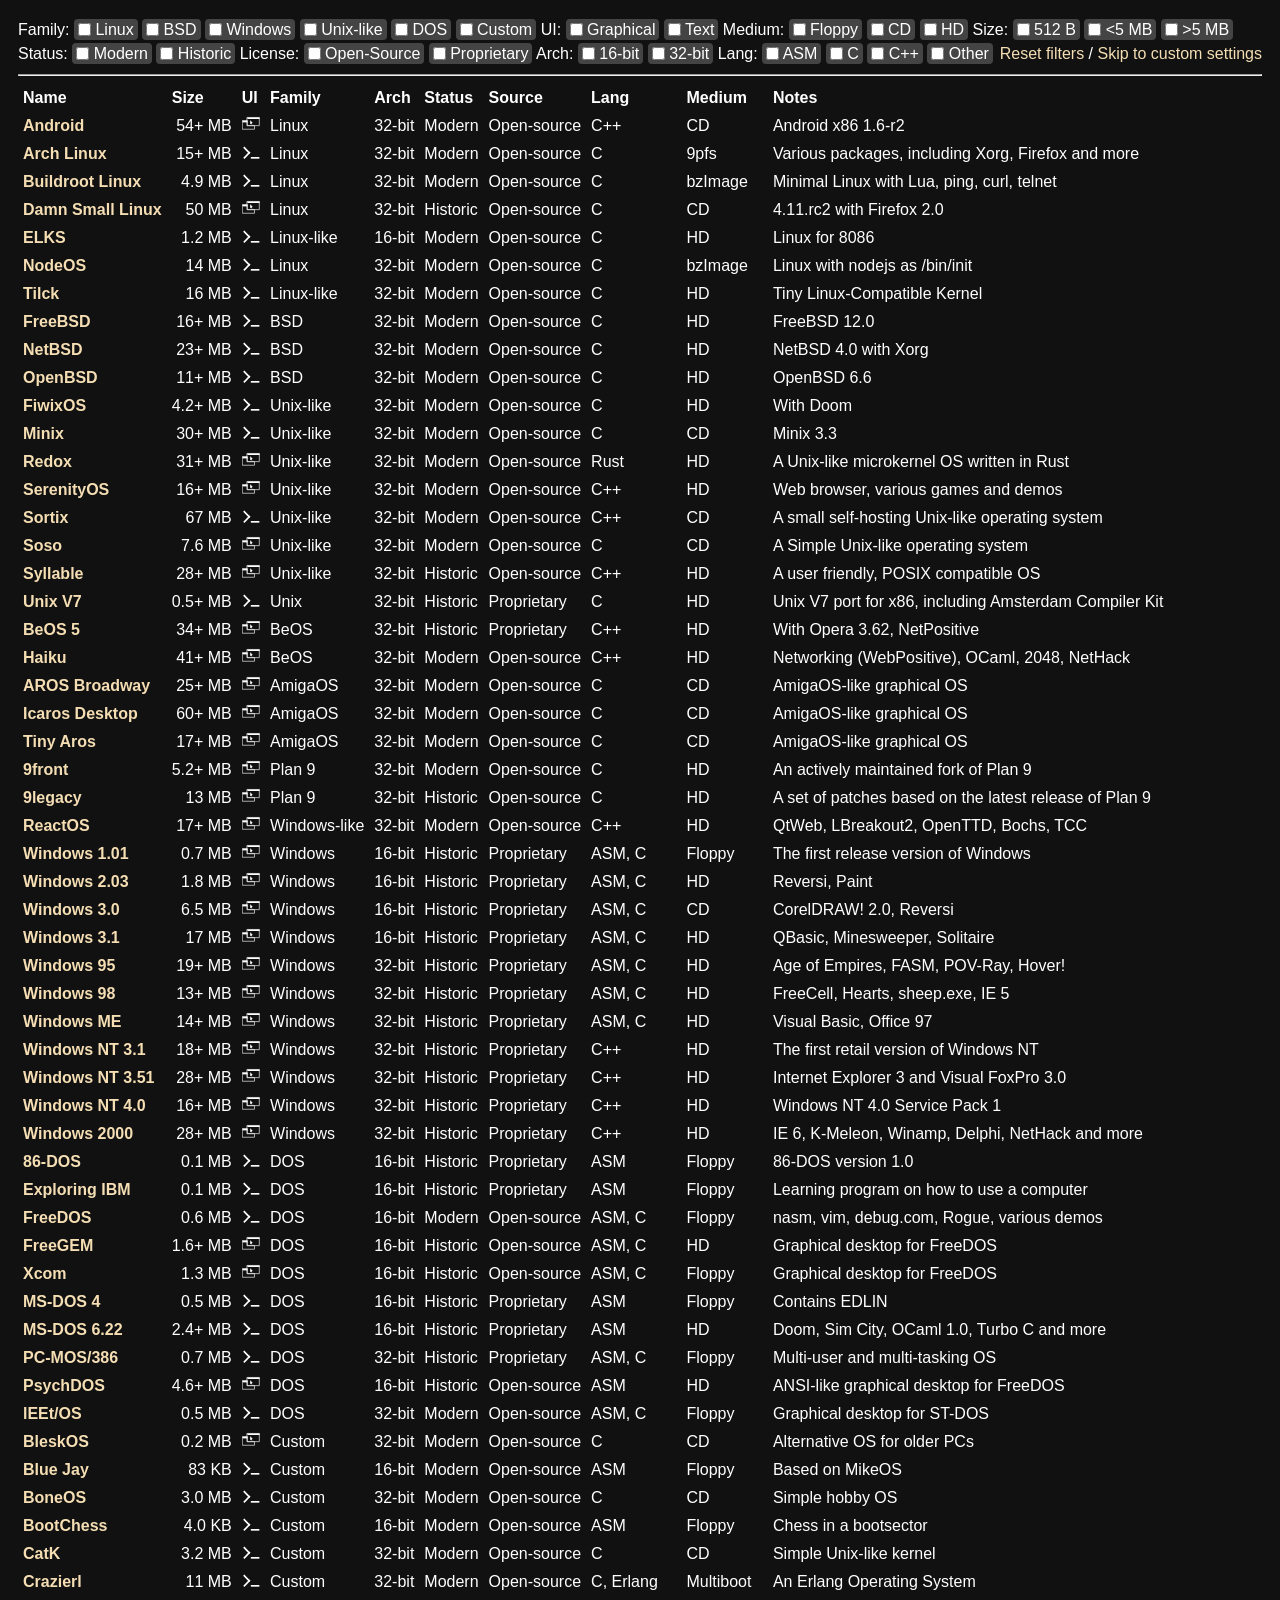
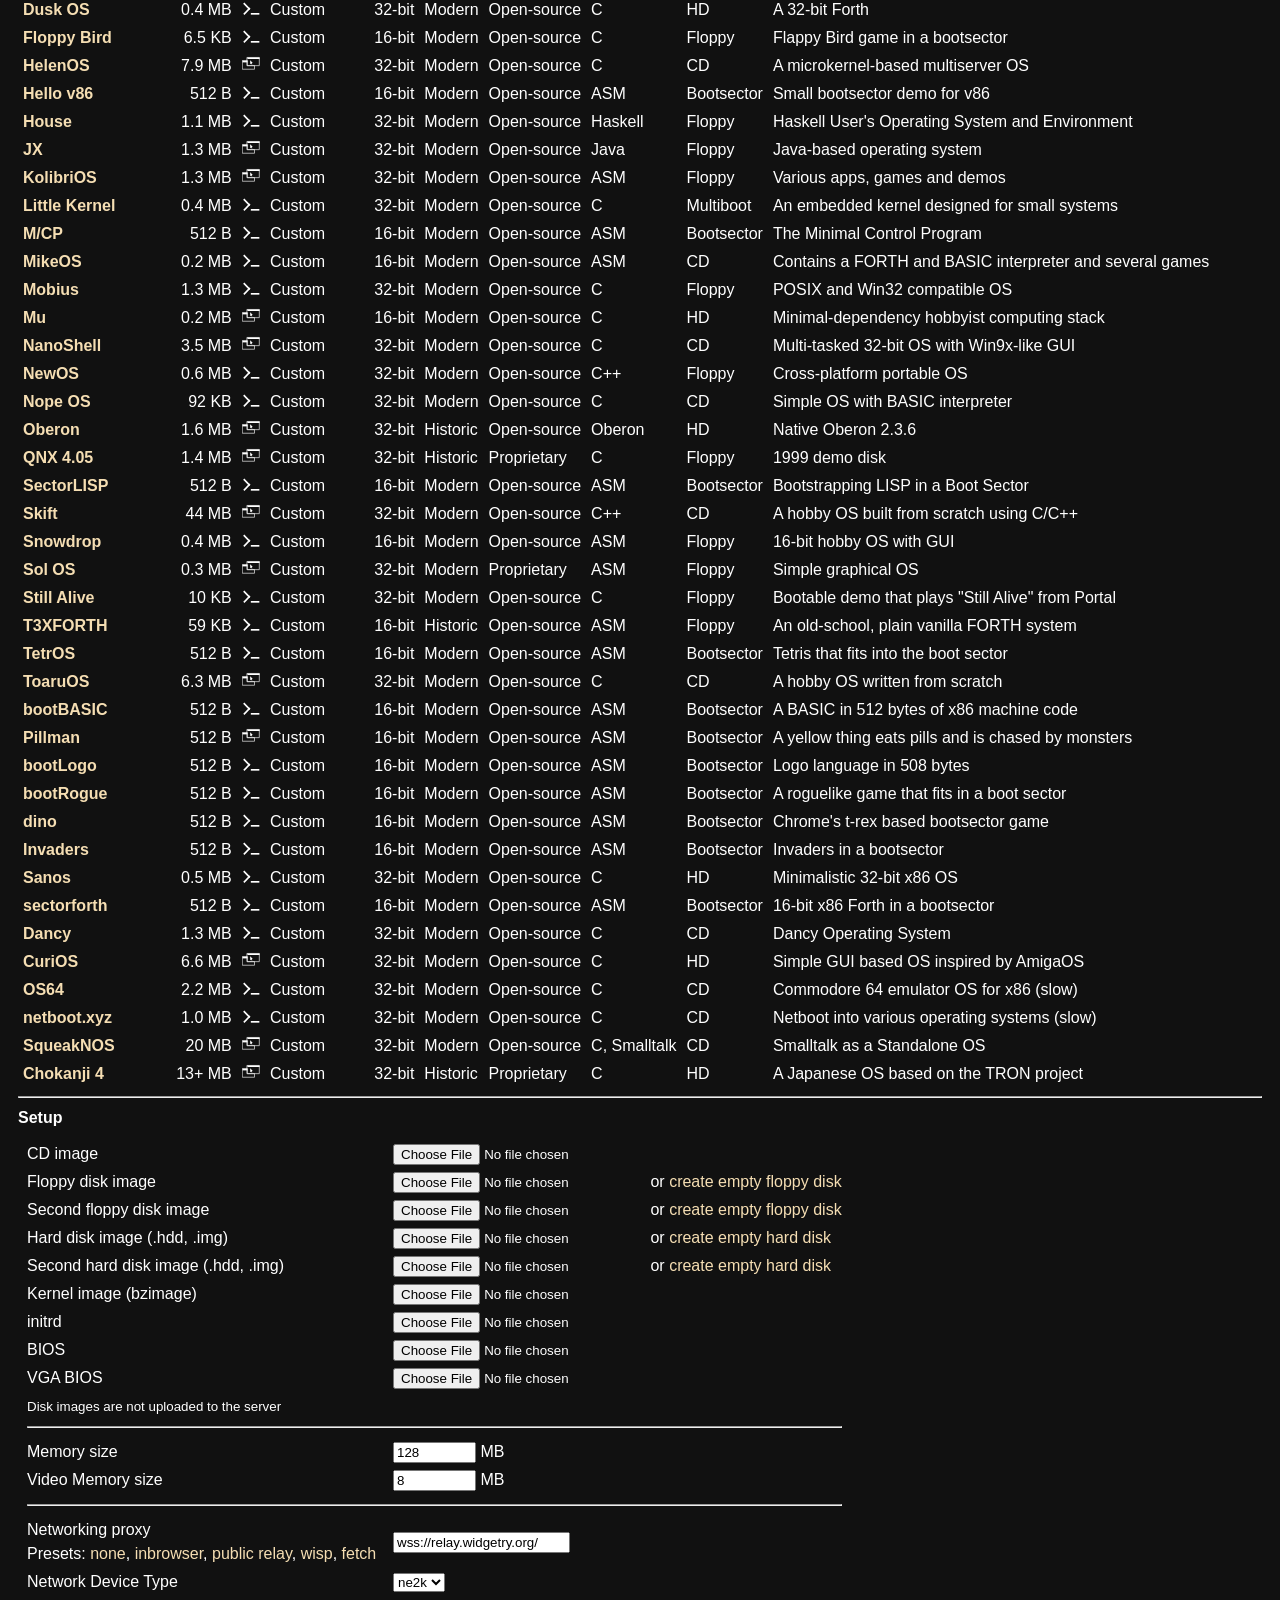
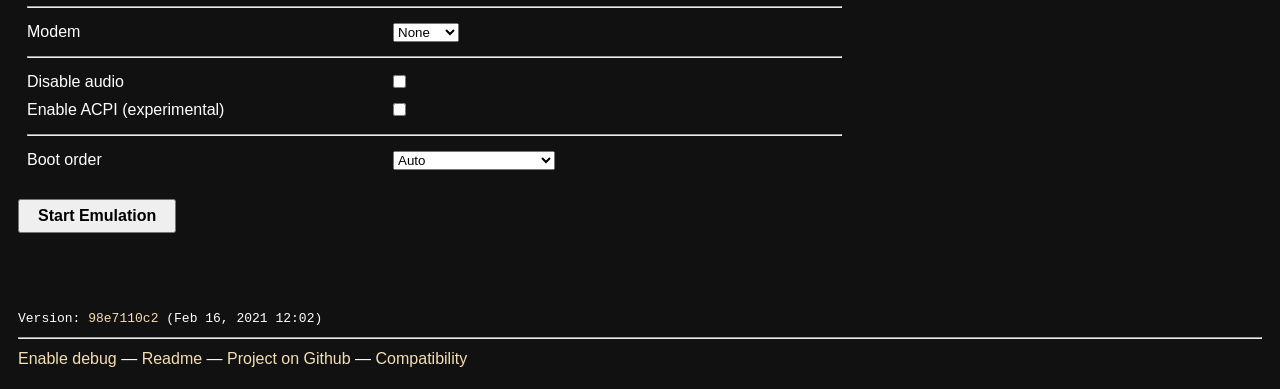
==== commit 2f4e477f: "Add fullscreen aspect ratio presets and custom proportions Co-authored-by: arena-agent <297053741+ar" ====
--- a/index.html
+++ b/index.html
@@ -356,6 +356,19 @@
         <button id="toggle_mouse">Disable mouse</button>
         <button id="lock_mouse">Lock mouse</button>
         <button id="fullscreen">Go fullscreen</button>
+        <label>Fullscreen format:
+            <select id="fullscreen_format">
+                <option value="native">Original proportions</option>
+                <option value="4:3">4:3</option>
+                <option value="16:9">16:9</option>
+                <option value="16:10">16:10</option>
+                <option value="custom">Custom</option>
+            </select>
+        </label>
+        <span id="fullscreen_custom" hidden>
+            <label>Width <input id="fullscreen_width" type="number" min="1" max="16384" value="1920" style="width: 75px"></label>
+            <label>Height <input id="fullscreen_height" type="number" min="1" max="16384" value="1080" style="width: 75px"></label>
+        </span>
         <button id="take_screenshot">Take screenshot</button>
         <button id="mute">Mute</button>
         <button id="toggle_theatre">Enable theatre mode</button>
--- a/v86.css
+++ b/v86.css
@@ -0,0 +1,481 @@
+#log, #runtime_infos, #serial, #filesystem_panel, #debug_panel {
+    font-family: DejaVu Sans Mono, monospace;
+    font-size: 13px;
+    border: 1px solid #333;
+    background-color: #000;
+    padding: 4px;
+    color: #fff;
+}
+#screen_container:fullscreen {
+    display: flex !important;
+    align-items: center;
+    justify-content: center;
+    background: #000;
+}
+#screen_container:fullscreen #vga {
+    width: min(100vw, calc(100vh * var(--fullscreen-ratio, 1.333333))) !important;
+    height: min(100vh, calc(100vw / var(--fullscreen-ratio, 1.333333))) !important;
+    object-fit: contain;
+}
+#screen_container:fullscreen.fullscreen-force-format #vga {
+    object-fit: fill;
+}
+#runtime_infos, #filesystem_panel {
+    float: left;
+    width: 250px;
+    margin-bottom: 7px;
+    margin-right: 7px;
+    padding-bottom: 7px;
+}
+#log {
+    height: 100px;
+    width: 550px;
+}
+#debug_panel {
+    white-space: pre;
+    float: left;
+}
+#serial {
+    margin: 0;
+}
+#serial:focus {
+    outline: 1px solid rgb(229, 151, 0);
+}
+#screen {
+    white-space: pre;
+    position: relative;
+    font-family: Liberation Mono, DejaVu Sans Mono, Courier New, monospace;
+    font-weight: bold;
+    font-size: 15px;
+    line-height: normal;
+}
+#screen, #vga {
+    -webkit-transform-origin: top left;
+    -moz-transform-origin: top left;
+    transform-origin: top left;
+}
+#vga {
+    background-color: #000;
+    touch-action: none;
+}
+#runtime_options {
+    padding-bottom: 1.5em;
+}
+body {
+    background-color: #111;
+    color: #fff;
+    line-height: 1.5;
+    padding: 10px;
+    font-family: sans-serif;
+}
+a {
+    color: wheat;
+    text-decoration: none;
+    cursor: pointer;
+}
+.phone_keyboard {
+    width: 0;
+    height: 0;
+    resize: none;
+    position: absolute;
+    opacity: 0;
+    left: -9999em;
+    top: 0;
+    z-index: -10;
+    white-space: nowrap;
+    overflow: hidden;
+}
+h4 {
+    margin: 0 0 9px 0;
+}
+#start_emulation {
+    padding: 6px 18px;
+    font-size: 16px;
+    font-weight: bold;
+}
+#setup_error {
+    color: red;
+    font-weight: bold;
+    background-color: #222;
+    padding: 8px 18px;
+}
+#config_link {
+    font-weight: bold;
+    background-color: #222;
+    padding: 8px 18px;
+}
+#screen_container {
+    float: left;
+    margin-right: 10px;
+    margin-bottom: 10px;
+    outline: 1px solid #555;
+}
+#boot_options td, #boot_options th {
+    padding: 1px 7px;
+}
+
+#oses a {
+    color: #fff;
+}
+#oses a span:nth-child(1) {
+    font-weight: bold;
+    color: wheat;
+}
+#oses .th {
+    font-weight: bold;
+}
+#oses a.tr:hover {
+    background-color: #311;
+}
+#oses a span:nth-child(2) {
+    text-align: right;
+}
+
+.table { display: table }
+.th { display: table-header-group }
+.tr { display: table-row }
+.tr > span { display: table-cell; padding: 2px 5px; white-space: nowrap }
+#oses span:nth-child(10) { white-space: normal }
+
+/* This is the best I managed to do with my little css experience.
+   If you can do better, please send a PR. */
+@media (max-width: 1250px) {
+    #oses span:nth-child(9), #oses span:nth-child(9) {
+        display: none;
+    }
+}
+@media (max-width: 1150px) {
+    #oses span:nth-child(8), #oses span:nth-child(7), #oses span:nth-child(8), #oses span:nth-child(7) {
+        display: none;
+    }
+}
+@media (max-width: 1050px) {
+    #oses span:nth-child(5), #oses span:nth-child(6), #oses span:nth-child(5), #oses span:nth-child(6) {
+        display: none;
+    }
+}
+@media (max-width: 850px) {
+    #oses span:nth-child(4), #oses span:nth-child(4) {
+        display: none;
+    }
+}
+@media (max-width: 750px) {
+    #oses .th span:nth-child(10) {
+        display: none;
+    }
+    #oses span:nth-child(1), #oses span:nth-child(2), #oses span:nth-child(3), #oses span:nth-child(3) div {
+        display: inline;
+    }
+    #oses span:nth-child(2), #oses span:nth-child(3) {
+        font-size: smaller;
+    }
+    #oses span:nth-child(10) {
+        display: block;
+        padding-bottom: 10px;
+    }
+}
+
+label {
+    user-select: none;
+    white-space: nowrap;
+}
+input[type=checkbox] {
+    vertical-align: middle;
+    position: relative;
+    bottom: 1px;
+    margin: 0;
+}
+input[type=number] {
+    width: 75px;
+}
+#filter label {
+    background-color: #444;
+    padding: 2px 4px;
+    border-radius: 4px;
+}
+
+#terminal {
+    max-width: 1024px;
+}
+.blink {
+    animation: blink 0.6s step-start infinite;
+}
+@keyframes blink {
+    50% {
+        color: transparent;
+    }
+}
+.blinking-cursor {
+    animation: blinking-cursor 0.6s step-start infinite;
+}
+@keyframes blinking-cursor {
+    50% {
+        background-color: transparent;
+    }
+}
+
+.gui_icon {
+	height: 1em;
+	content: url('data:image/svg+xml,<svg xmlns="http://www.w3.org/2000/svg" viewBox="0 0 56 50"><path d="M65.6 102.7h15.3v5.1H65.6z" style="fill:white;fill-opacity:1;stroke:none" transform="translate(-64.1 -84.7)"/><path d="M80.9 92.4H118V118H81ZM65 103.6v25.6h38V118H80.8v-14.4z" style="fill:none;stroke:white;stroke-width:2;stroke-linecap:square" transform="translate(-64.1 -84.7)"/><path d="M80.9 92.4h37.9v5.1H80.9zm8.7 21.1v-12.3l7.6 7.6-2.7 1.5 1.9 3.2-1.8 1-2-3.4z" style="fill:white;fill-opacity:1;stroke:none" transform="translate(-64.1 -84.7)"/></svg>');
+}
+.tui_icon {
+	height: 1em;
+	content: url('data:image/svg+xml,<svg xmlns="http://www.w3.org/2000/svg" viewBox="0 0 55 48"><g style="fill:white"><path d="M91 127h26v5H91z" transform="translate(-64 -85)"/><path d="M118 17h26v5h-26z" transform="rotate(45 70 -120)"/><path d="M-43 139h26v5h-26z" transform="rotate(-45 -134 35)"/></g></svg>');
+}
+
+.theatre_screen_container {
+    position: fixed;
+    transform: translate(-50%, -50%);
+    top: 50dvh;
+    left: 50vw;
+    z-index: 2;
+    outline: none !important;
+    margin: 0 !important;
+    float: none;
+}
+.theatre_runtime_options {
+    position: fixed;
+    width: 100vw;
+    top: 0;
+    left: 0;
+    padding: 5px !important;
+    z-index: 3;
+    background-color: black;
+    border-bottom: 2px solid #333;
+    transform: translate(0%, -50%);
+}
+.theatre_runtime_options:hover {
+    transform: translate(0%, 0%);
+}
+.theatre_runtime_infos {
+    position: fixed;
+    bottom: 0;
+    z-index: 4;
+    margin: 0 !important;
+    transform: translate(-10px, calc(100% - 65px));
+    opacity: 40%;
+}
+.theatre_runtime_infos:hover {
+    transform: translate(-10px, -5px);
+}
+.theatre_filesystem_panel {
+    position: fixed;
+    bottom: 0;
+    z-index: 4;
+    margin: 0 !important;
+    transform: translate(0%, 75%);
+    left: 280px;
+}
+.theatre_filesystem_panel:hover {
+    transform: translate(0%, -5px);
+}
+#theatre_background {
+    position: fixed;
+    width: 100vw;
+    height: 100dvh;
+    top: 0;
+    left: 0;
+    background-color: black;
+    display: none;
+    z-index: 1;
+}
+#toggle_ui {
+    display: none;
+    position: fixed;
+    bottom: 0;
+    right: 0;
+    z-index: 5;
+}
+.theatre_filesystem_panel, .theatre_filesystem_panel {
+    opacity: 40%;
+}
+#toggle_ui, .theatre_runtime_options {
+    opacity: 25%;
+}
+#toggle_ui,
+.theatre_runtime_options,
+.theatre_runtime_infos,
+.theatre_filesystem_panel {
+    transition: 0.25s;
+}
+#toggle_ui:hover,
+.theatre_runtime_options:hover,
+.theatre_runtime_infos:hover,
+.theatre_filesystem_panel:hover {
+    opacity: 100%;
+}
+
+/* the code below was copied from xterm.css */
+
+.xterm {
+    cursor: text;
+    position: relative;
+    user-select: none;
+    -ms-user-select: none;
+    -webkit-user-select: none;
+}
+
+.xterm.focus,
+.xterm:focus {
+    outline: none;
+}
+
+.xterm .xterm-helpers {
+    position: absolute;
+    top: 0;
+    /**
+     * The z-index of the helpers must be higher than the canvases in order for
+     * IMEs to appear on top.
+     */
+    z-index: 5;
+}
+
+.xterm .xterm-helper-textarea {
+    padding: 0;
+    border: 0;
+    margin: 0;
+    /* Move textarea out of the screen to the far left, so that the cursor is not visible */
+    position: absolute;
+    opacity: 0;
+    left: -9999em;
+    top: 0;
+    width: 0;
+    height: 0;
+    z-index: -5;
+    /** Prevent wrapping so the IME appears against the textarea at the correct position */
+    white-space: nowrap;
+    overflow: hidden;
+    resize: none;
+}
+
+.xterm .composition-view {
+    /* TODO: Composition position got messed up somewhere */
+    background: #000;
+    color: #FFF;
+    display: none;
+    position: absolute;
+    white-space: nowrap;
+    z-index: 1;
+}
+
+.xterm .composition-view.active {
+    display: block;
+}
+
+.xterm .xterm-viewport {
+    /* On OS X this is required in order for the scroll bar to appear fully opaque */
+    background-color: #000;
+    overflow-y: scroll;
+    cursor: default;
+    position: absolute;
+    right: 0;
+    left: 0;
+    top: 0;
+    bottom: 0;
+}
+
+.xterm .xterm-screen {
+    position: relative;
+}
+
+.xterm .xterm-screen canvas {
+    position: absolute;
+    left: 0;
+    top: 0;
+}
+
+.xterm .xterm-scroll-area {
+    visibility: hidden;
+}
+
+.xterm-char-measure-element {
+    display: inline-block;
+    visibility: hidden;
+    position: absolute;
+    top: 0;
+    left: -9999em;
+    line-height: normal;
+}
+
+.xterm.enable-mouse-events {
+    /* When mouse events are enabled (eg. tmux), revert to the standard pointer cursor */
+    cursor: default;
+}
+
+.xterm.xterm-cursor-pointer,
+.xterm .xterm-cursor-pointer {
+    cursor: pointer;
+}
+
+.xterm.column-select.focus {
+    /* Column selection mode */
+    cursor: crosshair;
+}
+
+.xterm .xterm-accessibility,
+.xterm .xterm-message {
+    position: absolute;
+    left: 0;
+    top: 0;
+    bottom: 0;
+    right: 0;
+    z-index: 10;
+    color: transparent;
+    pointer-events: none;
+}
+
+.xterm .live-region {
+    position: absolute;
+    left: -9999px;
+    width: 1px;
+    height: 1px;
+    overflow: hidden;
+}
+
+.xterm-dim {
+    /* Dim should not apply to background, so the opacity of the foreground color is applied
+     * explicitly in the generated class and reset to 1 here */
+    opacity: 1 !important;
+}
+
+.xterm-underline-1 { text-decoration: underline; }
+.xterm-underline-2 { text-decoration: double underline; }
+.xterm-underline-3 { text-decoration: wavy underline; }
+.xterm-underline-4 { text-decoration: dotted underline; }
+.xterm-underline-5 { text-decoration: dashed underline; }
+
+.xterm-overline {
+    text-decoration: overline;
+}
+
+.xterm-overline.xterm-underline-1 { text-decoration: overline underline; }
+.xterm-overline.xterm-underline-2 { text-decoration: overline double underline; }
+.xterm-overline.xterm-underline-3 { text-decoration: overline wavy underline; }
+.xterm-overline.xterm-underline-4 { text-decoration: overline dotted underline; }
+.xterm-overline.xterm-underline-5 { text-decoration: overline dashed underline; }
+
+.xterm-strikethrough {
+    text-decoration: line-through;
+}
+
+.xterm-screen .xterm-decoration-container .xterm-decoration {
+	z-index: 6;
+	position: absolute;
+}
+
+.xterm-screen .xterm-decoration-container .xterm-decoration.xterm-decoration-top-layer {
+	z-index: 7;
+}
+
+.xterm-decoration-overview-ruler {
+    z-index: 8;
+    position: absolute;
+    top: 0;
+    right: 0;
+    pointer-events: none;
+}
+
+.xterm-decoration-top {
+    z-index: 2;
+    position: relative;
+}
